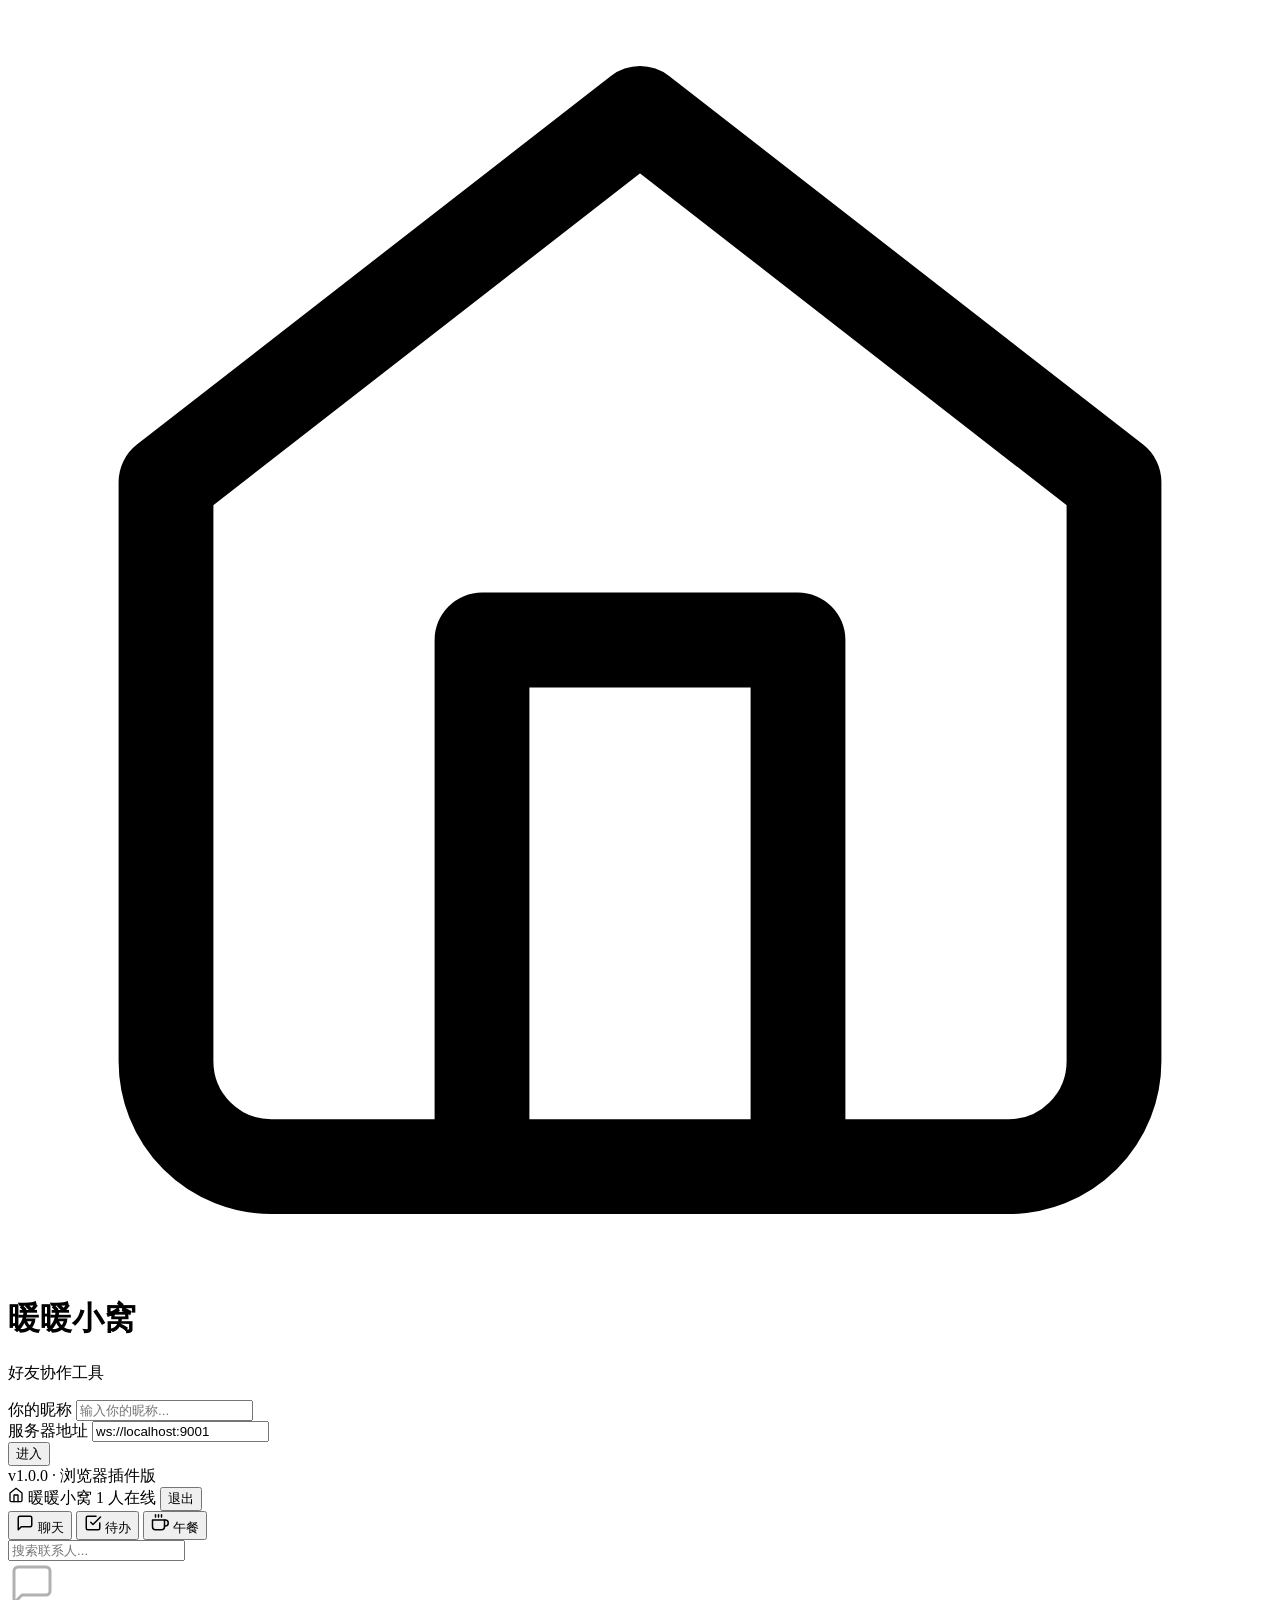
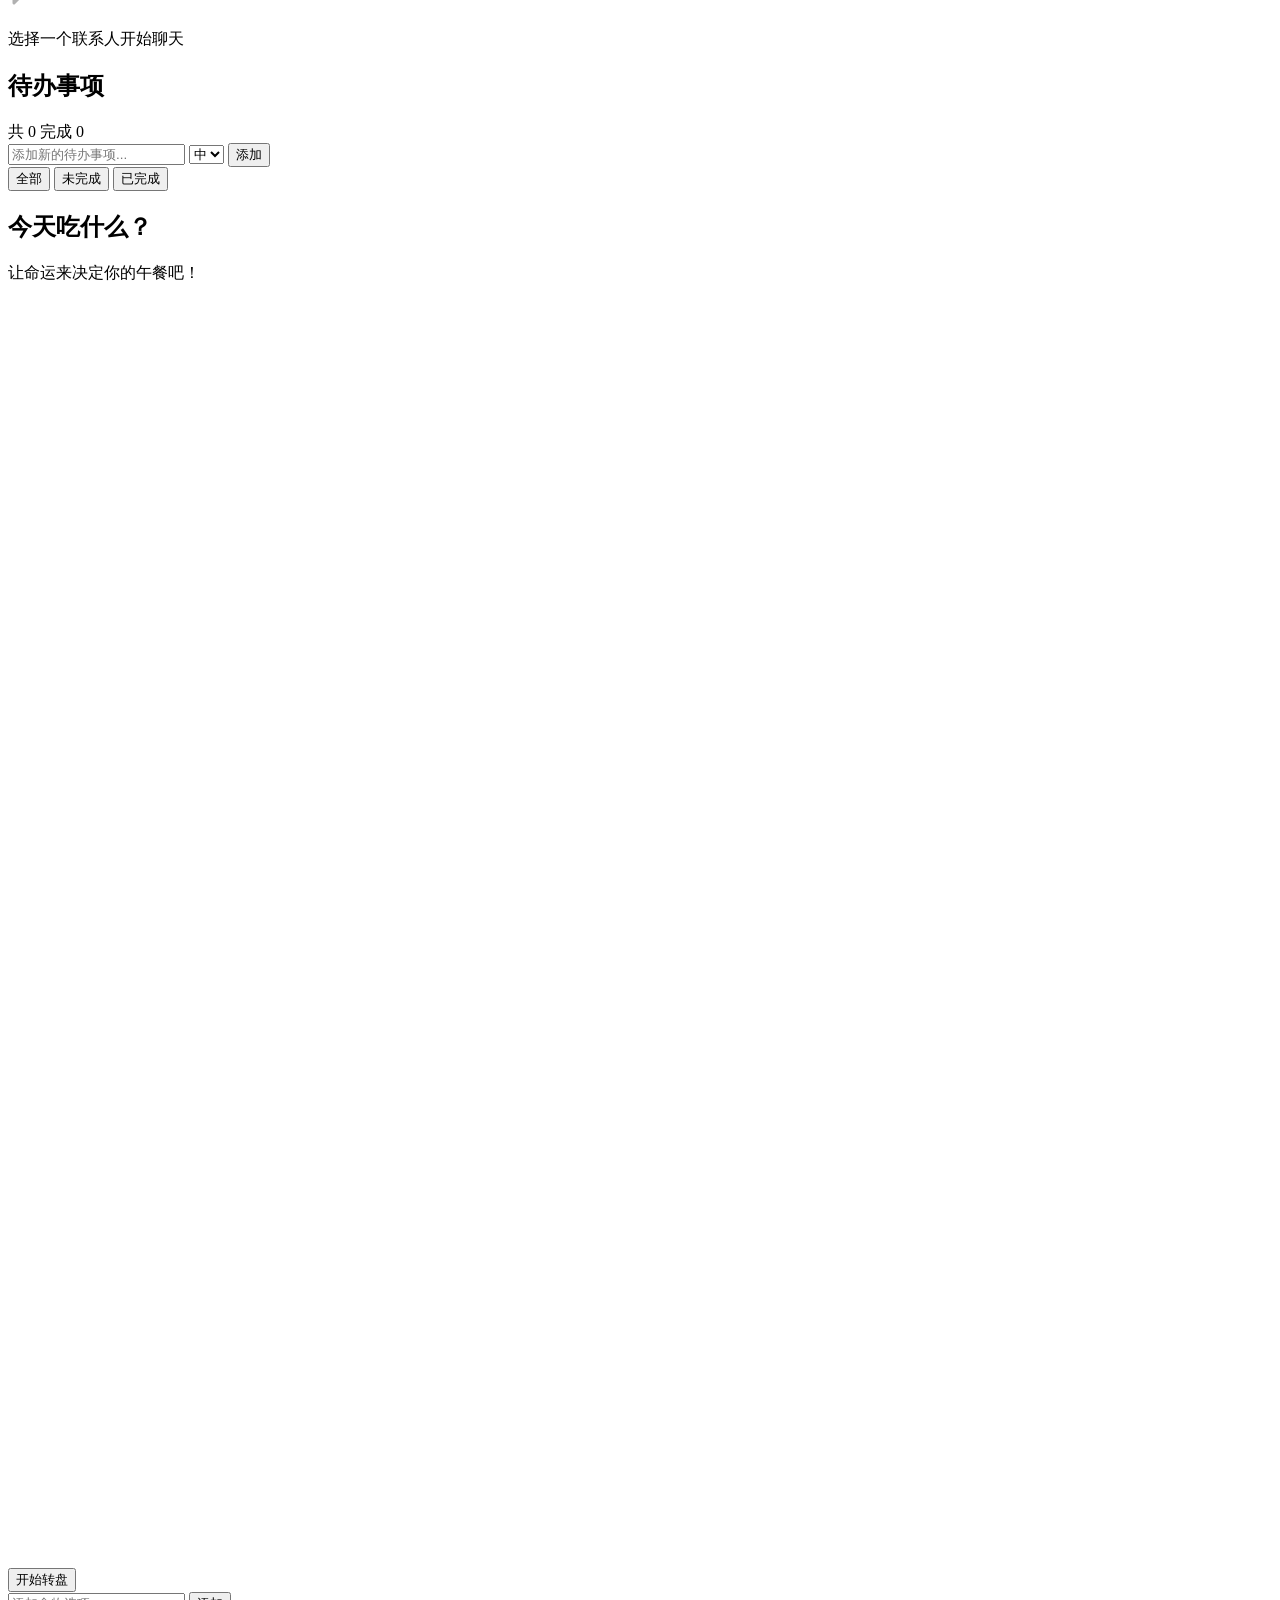
==== extension/popup.html @ 70eba866 "添加浏览器插件: extension/popup.html" ====
<!DOCTYPE html>
<html lang="zh-CN">
<head>
  <meta charset="UTF-8">
  <meta name="viewport" content="width=device-width, initial-scale=1.0">
  <title>暖暖小窝</title>
  <link rel="stylesheet" href="popup.css">
</head>
<body>

<!-- LOGIN PAGE -->
<div class="login-page" id="login-page">
  <div class="login-card">
    <div class="login-logo">
      <svg viewBox="0 0 24 24" fill="none" stroke="currentColor" stroke-width="1.8" stroke-linecap="round" stroke-linejoin="round"><path d="M3 9l9-7 9 7v11a2 2 0 0 1-2 2H5a2 2 0 0 1-2-2z"/><polyline points="9 22 9 12 15 12 15 22"/></svg>
    </div>
    <h1>暖暖小窝</h1>
    <p class="subtitle">好友协作工具</p>

    <div class="login-field">
      <label for="username-input">你的昵称</label>
      <input class="input" type="text" id="username-input" placeholder="输入你的昵称..." maxlength="12" autocomplete="off" />
    </div>

    <div class="login-field">
      <label for="server-input">服务器地址</label>
      <input class="input" type="text" id="server-input" placeholder="ws://192.168.x.x:9001" value="ws://localhost:9001" autocomplete="off" />
    </div>

    <div class="login-actions">
      <button class="btn btn-primary" id="enter-btn">进入</button>
    </div>

    <div class="login-status" id="login-status"></div>

    <div class="login-footer">
      <div class="version">v1.0.0 · 浏览器插件版</div>
    </div>
  </div>
</div>

<!-- APP SHELL -->
<div class="app-shell" id="app-shell">
  <div class="room-info-bar">
    <svg width="16" height="16" viewBox="0 0 24 24" fill="none" stroke="currentColor" stroke-width="2" stroke-linecap="round" stroke-linejoin="round"><path d="M3 9l9-7 9 7v11a2 2 0 0 1-2 2H5a2 2 0 0 1-2-2z"/><polyline points="9 22 9 12 15 12 15 22"/></svg>
    暖暖小窝
    <span class="member-count" id="member-count">1 人在线</span>
    <button class="leave-btn" id="leave-room-btn">退出</button>
  </div>

  <div class="tab-bar">
    <button class="tab-btn active" data-page="page-chat">
      <svg width="18" height="18" viewBox="0 0 24 24" fill="none" stroke="currentColor" stroke-width="2" stroke-linecap="round" stroke-linejoin="round"><path d="M21 15a2 2 0 0 1-2 2H7l-4 4V5a2 2 0 0 1 2-2h14a2 2 0 0 1 2 2z"/></svg>
      聊天
    </button>
    <button class="tab-btn" data-page="page-todo">
      <svg width="18" height="18" viewBox="0 0 24 24" fill="none" stroke="currentColor" stroke-width="2" stroke-linecap="round" stroke-linejoin="round"><path d="M9 11l3 3L22 4"/><path d="M21 12v7a2 2 0 0 1-2 2H5a2 2 0 0 1-2-2V5a2 2 0 0 1 2-2h11"/></svg>
      待办
    </button>
    <button class="tab-btn" data-page="page-lunch">
      <svg width="18" height="18" viewBox="0 0 24 24" fill="none" stroke="currentColor" stroke-width="2" stroke-linecap="round" stroke-linejoin="round"><path d="M18 8h1a4 4 0 0 1 0 8h-1"/><path d="M2 8h16v9a4 4 0 0 1-4 4H6a4 4 0 0 1-4-4V8z"/><line x1="6" y1="1" x2="6" y2="4"/><line x1="10" y1="1" x2="10" y2="4"/><line x1="14" y1="1" x2="14" y2="4"/></svg>
      午餐
    </button>
  </div>

  <!-- CHAT PAGE -->
  <div class="page active" id="page-chat">
    <div class="chat-container">
      <div class="chat-sidebar">
        <input class="input contact-search" type="text" id="contact-search-input" placeholder="搜索联系人..." />
        <div id="contact-list"></div>
      </div>
      <div class="chat-main">
        <div class="chat-empty" id="chat-empty">
          <svg width="48" height="48" viewBox="0 0 24 24" fill="none" stroke="currentColor" stroke-width="1.5" stroke-linecap="round" stroke-linejoin="round" style="opacity:0.3"><path d="M21 15a2 2 0 0 1-2 2H7l-4 4V5a2 2 0 0 1 2-2h14a2 2 0 0 1 2 2z"/></svg>
          <p>选择一个联系人开始聊天</p>
        </div>
        <div class="chat-active" id="chat-active-view" style="display:none;">
          <div class="chat-header">
            <span id="chat-header-name"></span>
          </div>
          <div class="chat-messages" id="chat-messages"></div>
          <div class="chat-input-area">
            <textarea class="input chat-input" id="chat-input" placeholder="输入消息..." rows="1"></textarea>
            <button class="btn btn-primary send-btn" id="send-btn">发送</button>
          </div>
        </div>
      </div>
    </div>
  </div>

  <!-- TODO PAGE -->
  <div class="page" id="page-todo">
    <div class="todo-header">
      <h2>待办事项</h2>
      <div class="todo-stats">
        <span class="stat-badge">共 <span id="todo-total">0</span></span>
        <span class="stat-badge done">完成 <span id="todo-done">0</span></span>
      </div>
    </div>
    <div class="todo-add">
      <input class="input" type="text" id="todo-input" placeholder="添加新的待办事项..." />
      <select class="input todo-priority" id="todo-priority">
        <option value="low">低</option>
        <option value="medium" selected>中</option>
        <option value="high">高</option>
      </select>
      <button class="btn btn-primary" id="todo-add-btn">添加</button>
    </div>
    <div class="todo-filters">
      <button class="filter-chip active" data-filter="all">全部</button>
      <button class="filter-chip" data-filter="active">未完成</button>
      <button class="filter-chip" data-filter="done">已完成</button>
    </div>
    <div class="todo-list" id="todo-list"></div>
  </div>

  <!-- LUNCH PAGE -->
  <div class="page" id="page-lunch">
    <div class="lunch-header">
      <h2>今天吃什么？</h2>
      <p class="lunch-subtitle">让命运来决定你的午餐吧！</p>
    </div>
    <div class="lunch-wheel-container">
      <div class="lunch-wheel" id="lunch-wheel">
        <svg viewBox="0 0 200 200" id="wheel-svg"></svg>
      </div>
      <div class="wheel-pointer"></div>
    </div>
    <button class="btn btn-primary spin-btn" id="spin-btn">开始转盘</button>
    <div class="lunch-result" id="lunch-result" style="display:none;">
      <div class="result-text" id="result-text"></div>
    </div>
    <div class="food-input">
      <input class="input" type="text" id="food-input" placeholder="添加食物选项..." />
      <button class="btn btn-secondary" id="food-add-btn">添加</button>
    </div>
    <div class="food-tags" id="food-tags"></div>
  </div>
</div>

<script src="popup.js"></script>
</body>
</html>
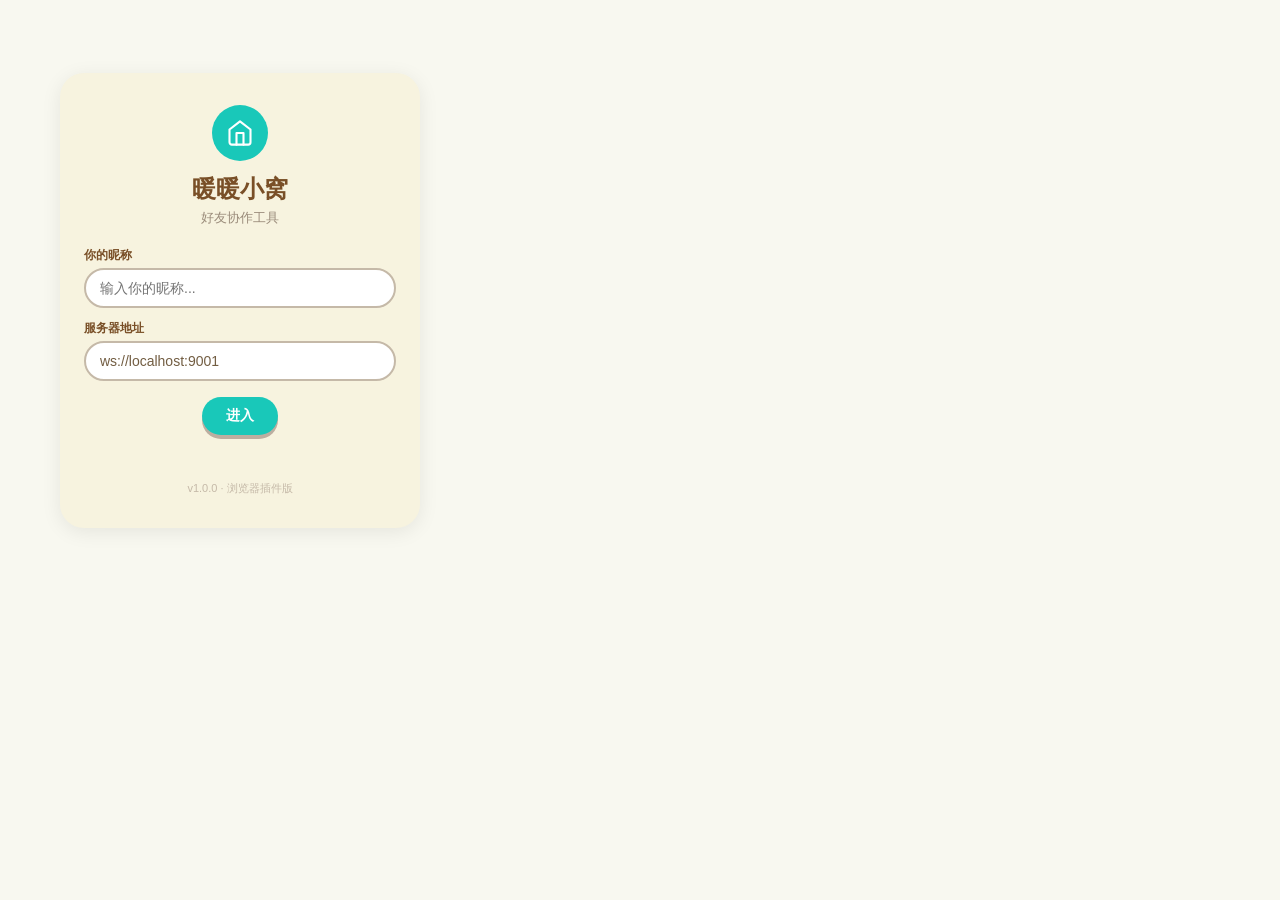
==== commit f825292f: "v1.1.0: extension/popup.html" ====
--- a/extension/popup.html
+++ b/extension/popup.html
@@ -48,6 +48,9 @@
     <button class="leave-btn" id="leave-room-btn">退出</button>
   </div>
 
+  <!-- 更新提示 -->
+  <div class="update-banner" id="update-banner" style="display:none;"></div>
+
   <div class="tab-bar">
     <button class="tab-btn active" data-page="page-chat">
       <svg width="18" height="18" viewBox="0 0 24 24" fill="none" stroke="currentColor" stroke-width="2" stroke-linecap="round" stroke-linejoin="round"><path d="M21 15a2 2 0 0 1-2 2H7l-4 4V5a2 2 0 0 1 2-2h14a2 2 0 0 1 2 2z"/></svg>
@@ -80,6 +83,7 @@
             <span id="chat-header-name"></span>
           </div>
           <div class="chat-messages" id="chat-messages"></div>
+          <div class="quote-bar" id="quote-bar" style="display:none;"></div>
           <div class="chat-input-area">
             <textarea class="input chat-input" id="chat-input" placeholder="输入消息..." rows="1"></textarea>
             <button class="btn btn-primary send-btn" id="send-btn">发送</button>
--- a/extension/popup.css
+++ b/extension/popup.css
@@ -0,0 +1,812 @@
+/* ============================================================
+   暖暖小窝 - 浏览器插件版样式
+   Cozy-Kids 设计风格
+   ============================================================ */
+
+:root {
+  /* 基础色彩 */
+  --kids-cream: #F8F8F0;
+  --kids-card: #F7F3DF;
+  --kids-title: #794F27;
+  --kids-text: #725D42;
+  --kids-muted: #9A8B7A;
+  --kids-disabled: #C5B9A8;
+  --kids-primary: #19C8B9;
+  --kids-primary-wash: #E8FAF8;
+  --kids-secondary: #F0EBD8;
+  --kids-success: #6FBA2C;
+  --kids-danger: #E85D4A;
+  --kids-warning: #FFCC00;
+  --white-pure: #FFFFFF;
+  --kids-shadow: #BDAEA0;
+
+  /* 圆角 */
+  --radius-pill: 50px;
+  --radius-card: 20px;
+  --radius-panel: 24px;
+  --radius-control: 50px;
+
+  /* 字体 */
+  --font-main: 'Nunito', -apple-system, BlinkMacSystemFont, 'Segoe UI', Roboto, sans-serif;
+
+  /* 尺寸 */
+  --popup-width: 480px;
+  --popup-height: 600px;
+}
+
+* {
+  margin: 0;
+  padding: 0;
+  box-sizing: border-box;
+}
+
+body {
+  font-family: var(--font-main);
+  background: var(--kids-cream);
+  color: var(--kids-text);
+  width: var(--popup-width);
+  height: var(--popup-height);
+  overflow: hidden;
+}
+
+/* ============================================================
+   登录页
+   ============================================================ */
+.login-page {
+  display: flex;
+  align-items: center;
+  justify-content: center;
+  width: 100%;
+  height: 100%;
+  padding: 20px;
+}
+
+.login-card {
+  background: var(--kids-card);
+  border-radius: var(--radius-panel);
+  padding: 32px 24px;
+  text-align: center;
+  box-shadow: 0 4px 20px rgba(0,0,0,0.08);
+  width: 100%;
+  max-width: 360px;
+}
+
+.login-logo {
+  width: 56px;
+  height: 56px;
+  margin: 0 auto 12px;
+  background: var(--kids-primary);
+  border-radius: 50%;
+  display: flex;
+  align-items: center;
+  justify-content: center;
+  color: var(--white-pure);
+}
+
+.login-logo svg {
+  width: 28px;
+  height: 28px;
+}
+
+.login-card h1 {
+  font-size: 24px;
+  font-weight: 800;
+  color: var(--kids-title);
+  margin-bottom: 4px;
+}
+
+.login-card .subtitle {
+  font-size: 13px;
+  color: var(--kids-muted);
+  margin-bottom: 20px;
+}
+
+.login-field {
+  text-align: left;
+  margin-bottom: 12px;
+}
+
+.login-field label {
+  display: block;
+  font-size: 12px;
+  font-weight: 700;
+  color: var(--kids-title);
+  margin-bottom: 4px;
+}
+
+.input {
+  width: 100%;
+  padding: 10px 14px;
+  border: 2px solid var(--kids-disabled);
+  border-radius: var(--radius-control);
+  font-size: 14px;
+  font-family: var(--font-main);
+  color: var(--kids-text);
+  background: var(--white-pure);
+  outline: none;
+  transition: border-color 0.2s;
+}
+
+.input:focus {
+  border-color: var(--kids-primary);
+  box-shadow: 0 0 0 3px var(--kids-primary-wash);
+}
+
+.login-actions {
+  margin-top: 16px;
+}
+
+.btn {
+  display: inline-block;
+  padding: 10px 24px;
+  border: none;
+  border-radius: var(--radius-control);
+  font-size: 14px;
+  font-weight: 700;
+  font-family: var(--font-main);
+  cursor: pointer;
+  transition: all 0.2s;
+}
+
+.btn-primary {
+  background: var(--kids-primary);
+  color: var(--white-pure);
+  box-shadow: 0 4px 0 0 var(--kids-shadow);
+}
+
+.btn-primary:hover {
+  transform: translateY(-2px);
+  box-shadow: 0 6px 0 0 var(--kids-shadow);
+}
+
+.btn-primary:active {
+  transform: translateY(2px);
+  box-shadow: 0 2px 0 0 var(--kids-shadow);
+}
+
+.btn-secondary {
+  background: var(--kids-secondary);
+  color: var(--kids-text);
+  box-shadow: 0 3px 0 0 var(--kids-shadow);
+}
+
+.btn-secondary:hover {
+  transform: translateY(-1px);
+  box-shadow: 0 4px 0 0 var(--kids-shadow);
+}
+
+.btn-secondary:active {
+  transform: translateY(1px);
+  box-shadow: 0 2px 0 0 var(--kids-shadow);
+}
+
+.login-status {
+  margin-top: 12px;
+  font-size: 12px;
+  min-height: 18px;
+}
+
+.login-status.error {
+  color: var(--kids-danger);
+}
+
+.login-status.success {
+  color: var(--kids-success);
+}
+
+.login-footer {
+  margin-top: 16px;
+  font-size: 11px;
+  color: var(--kids-disabled);
+}
+
+/* ============================================================
+   App Shell
+   ============================================================ */
+.app-shell {
+  display: none;
+  flex-direction: column;
+  width: 100%;
+  height: 100%;
+}
+
+.app-shell.active {
+  display: flex;
+}
+
+.room-info-bar {
+  display: flex;
+  align-items: center;
+  gap: 8px;
+  padding: 8px 16px;
+  background: var(--kids-card);
+  border-bottom: 1px solid var(--kids-secondary);
+  font-size: 13px;
+  font-weight: 700;
+  color: var(--kids-title);
+  flex-shrink: 0;
+}
+
+.room-info-bar svg {
+  color: var(--kids-primary);
+}
+
+.member-count {
+  margin-left: auto;
+  font-size: 11px;
+  color: var(--kids-muted);
+  font-weight: 500;
+}
+
+.leave-btn {
+  padding: 4px 10px;
+  border: none;
+  border-radius: var(--radius-control);
+  background: var(--kids-secondary);
+  color: var(--kids-muted);
+  font-size: 11px;
+  font-weight: 700;
+  cursor: pointer;
+}
+
+.leave-btn:hover {
+  background: var(--kids-danger);
+  color: var(--white-pure);
+}
+
+/* Tab Bar */
+.tab-bar {
+  display: flex;
+  background: var(--kids-card);
+  border-bottom: 1px solid var(--kids-secondary);
+  flex-shrink: 0;
+}
+
+.tab-btn {
+  flex: 1;
+  display: flex;
+  flex-direction: column;
+  align-items: center;
+  gap: 2px;
+  padding: 8px 4px;
+  border: none;
+  background: none;
+  font-size: 10px;
+  font-weight: 700;
+  color: var(--kids-muted);
+  cursor: pointer;
+  border-bottom: 2px solid transparent;
+  transition: all 0.2s;
+}
+
+.tab-btn.active {
+  color: var(--kids-primary);
+  border-bottom-color: var(--kids-primary);
+}
+
+.tab-btn svg {
+  width: 18px;
+  height: 18px;
+}
+
+/* Pages */
+.page {
+  display: none;
+  flex: 1;
+  overflow: hidden;
+}
+
+.page.active {
+  display: flex;
+  flex-direction: column;
+}
+
+/* ============================================================
+   聊天页
+   ============================================================ */
+.chat-container {
+  display: flex;
+  flex: 1;
+  overflow: hidden;
+}
+
+.chat-sidebar {
+  width: 160px;
+  border-right: 1px solid var(--kids-secondary);
+  display: flex;
+  flex-direction: column;
+  background: var(--kids-card);
+  flex-shrink: 0;
+}
+
+.contact-search {
+  margin: 8px;
+  width: auto;
+  font-size: 12px;
+  padding: 6px 10px;
+}
+
+#contact-list {
+  flex: 1;
+  overflow-y: auto;
+}
+
+.contact-item {
+  display: flex;
+  align-items: center;
+  gap: 8px;
+  padding: 8px 12px;
+  cursor: pointer;
+  transition: background 0.2s;
+  border-bottom: 1px solid var(--kids-secondary);
+}
+
+.contact-item:hover {
+  background: var(--kids-secondary);
+}
+
+.contact-item.active {
+  background: var(--kids-primary-wash);
+}
+
+.contact-avatar {
+  width: 32px;
+  height: 32px;
+  border-radius: 50%;
+  display: flex;
+  align-items: center;
+  justify-content: center;
+  font-size: 14px;
+  font-weight: 800;
+  color: var(--white-pure);
+  flex-shrink: 0;
+  position: relative;
+}
+
+.online-dot {
+  position: absolute;
+  bottom: 0;
+  right: 0;
+  width: 8px;
+  height: 8px;
+  border-radius: 50%;
+  border: 2px solid var(--kids-card);
+}
+
+.online-dot.online { background: var(--kids-success); }
+.online-dot.offline { background: var(--kids-disabled); }
+
+.contact-info {
+  flex: 1;
+  min-width: 0;
+}
+
+.contact-name {
+  font-size: 12px;
+  font-weight: 700;
+  color: var(--kids-title);
+  white-space: nowrap;
+  overflow: hidden;
+  text-overflow: ellipsis;
+}
+
+.contact-last {
+  font-size: 10px;
+  color: var(--kids-muted);
+  white-space: nowrap;
+  overflow: hidden;
+  text-overflow: ellipsis;
+}
+
+.chat-main {
+  flex: 1;
+  display: flex;
+  flex-direction: column;
+  overflow: hidden;
+}
+
+.chat-empty {
+  flex: 1;
+  display: flex;
+  flex-direction: column;
+  align-items: center;
+  justify-content: center;
+  color: var(--kids-muted);
+  font-size: 13px;
+}
+
+.chat-active {
+  flex: 1;
+  display: flex;
+  flex-direction: column;
+  overflow: hidden;
+}
+
+.chat-header {
+  padding: 8px 12px;
+  background: var(--kids-card);
+  border-bottom: 1px solid var(--kids-secondary);
+  font-size: 13px;
+  font-weight: 700;
+  color: var(--kids-title);
+}
+
+.chat-messages {
+  flex: 1;
+  overflow-y: auto;
+  padding: 12px;
+  display: flex;
+  flex-direction: column;
+  gap: 8px;
+}
+
+.msg-row {
+  display: flex;
+  max-width: 80%;
+}
+
+.msg-row.sent {
+  align-self: flex-end;
+}
+
+.msg-row.received {
+  align-self: flex-start;
+}
+
+.msg-bubble {
+  padding: 8px 12px;
+  border-radius: 16px;
+  font-size: 13px;
+  line-height: 1.4;
+  word-wrap: break-word;
+}
+
+.msg-row.sent .msg-bubble {
+  background: var(--kids-primary);
+  color: var(--white-pure);
+  border-bottom-right-radius: 4px;
+}
+
+.msg-row.received .msg-bubble {
+  background: var(--kids-card);
+  color: var(--kids-text);
+  border-bottom-left-radius: 4px;
+}
+
+.msg-time {
+  font-size: 9px;
+  color: var(--kids-disabled);
+  margin-top: 2px;
+}
+
+.msg-row.sent .msg-time {
+  text-align: right;
+}
+
+.msg-row.received .msg-time {
+  text-align: left;
+}
+
+.msg-read-status {
+  font-size: 9px;
+  margin-left: 4px;
+}
+
+.msg-read-status.read { color: var(--kids-primary); }
+.msg-read-status.unread { color: var(--kids-disabled); }
+
+.chat-input-area {
+  display: flex;
+  align-items: flex-end;
+  gap: 8px;
+  padding: 8px 12px;
+  background: var(--kids-card);
+  border-top: 1px solid var(--kids-secondary);
+}
+
+.chat-input {
+  flex: 1;
+  min-height: 32px;
+  max-height: 80px;
+  resize: none;
+  font-size: 13px;
+  padding: 6px 10px;
+}
+
+.send-btn {
+  padding: 6px 12px;
+  font-size: 12px;
+  flex-shrink: 0;
+}
+
+/* ============================================================
+   待办页
+   ============================================================ */
+.todo-header {
+  display: flex;
+  align-items: center;
+  justify-content: space-between;
+  padding: 12px 16px;
+  border-bottom: 1px solid var(--kids-secondary);
+}
+
+.todo-header h2 {
+  font-size: 16px;
+  font-weight: 800;
+  color: var(--kids-title);
+}
+
+.todo-stats {
+  display: flex;
+  gap: 8px;
+}
+
+.stat-badge {
+  font-size: 11px;
+  padding: 2px 8px;
+  border-radius: 10px;
+  background: var(--kids-secondary);
+  color: var(--kids-text);
+  font-weight: 700;
+}
+
+.stat-badge.done {
+  background: var(--kids-primary-wash);
+  color: var(--kids-primary);
+}
+
+.todo-add {
+  display: flex;
+  gap: 6px;
+  padding: 12px 16px;
+  border-bottom: 1px solid var(--kids-secondary);
+}
+
+.todo-add .input {
+  flex: 1;
+  font-size: 12px;
+  padding: 6px 10px;
+}
+
+.todo-priority {
+  width: 60px;
+  font-size: 12px;
+  padding: 6px 4px;
+}
+
+.todo-filters {
+  display: flex;
+  gap: 6px;
+  padding: 8px 16px;
+}
+
+.filter-chip {
+  padding: 4px 10px;
+  border: none;
+  border-radius: var(--radius-control);
+  font-size: 11px;
+  font-weight: 700;
+  background: var(--kids-secondary);
+  color: var(--kids-muted);
+  cursor: pointer;
+}
+
+.filter-chip.active {
+  background: var(--kids-primary);
+  color: var(--white-pure);
+}
+
+.todo-list {
+  flex: 1;
+  overflow-y: auto;
+  padding: 8px 16px;
+}
+
+.todo-item {
+  display: flex;
+  align-items: center;
+  gap: 8px;
+  padding: 8px 0;
+  border-bottom: 1px solid var(--kids-secondary);
+}
+
+.todo-checkbox {
+  width: 20px;
+  height: 20px;
+  border-radius: 50%;
+  border: 2px solid var(--kids-disabled);
+  cursor: pointer;
+  display: flex;
+  align-items: center;
+  justify-content: center;
+  flex-shrink: 0;
+  transition: all 0.2s;
+}
+
+.todo-checkbox.checked {
+  background: var(--kids-primary);
+  border-color: var(--kids-primary);
+}
+
+.todo-checkbox.checked::after {
+  content: '✓';
+  color: var(--white-pure);
+  font-size: 12px;
+  font-weight: 800;
+}
+
+.todo-text {
+  flex: 1;
+  font-size: 13px;
+  color: var(--kids-text);
+}
+
+.todo-item.done .todo-text {
+  text-decoration: line-through;
+  color: var(--kids-disabled);
+}
+
+.todo-priority-tag {
+  font-size: 10px;
+  padding: 2px 6px;
+  border-radius: 8px;
+  font-weight: 700;
+}
+
+.todo-priority-tag.high {
+  background: #FDECEC;
+  color: var(--kids-danger);
+}
+
+.todo-priority-tag.medium {
+  background: #FFF8E1;
+  color: #F5A623;
+}
+
+.todo-priority-tag.low {
+  background: var(--kids-primary-wash);
+  color: var(--kids-primary);
+}
+
+.todo-delete {
+  padding: 4px;
+  border: none;
+  background: none;
+  color: var(--kids-disabled);
+  cursor: pointer;
+  font-size: 14px;
+}
+
+.todo-delete:hover {
+  color: var(--kids-danger);
+}
+
+/* ============================================================
+   午餐页
+   ============================================================ */
+.lunch-header {
+  text-align: center;
+  padding: 16px;
+}
+
+.lunch-header h2 {
+  font-size: 18px;
+  font-weight: 800;
+  color: var(--kids-title);
+}
+
+.lunch-subtitle {
+  font-size: 12px;
+  color: var(--kids-muted);
+  margin-top: 2px;
+}
+
+.lunch-wheel-container {
+  position: relative;
+  width: 200px;
+  height: 200px;
+  margin: 0 auto;
+}
+
+.lunch-wheel {
+  width: 100%;
+  height: 100%;
+  border-radius: 50%;
+  transition: transform 3s cubic-bezier(0.17, 0.67, 0.12, 0.99);
+  box-shadow: 0 4px 12px rgba(0,0,0,0.15);
+}
+
+.wheel-pointer {
+  position: absolute;
+  top: -8px;
+  left: 50%;
+  transform: translateX(-50%);
+  width: 0;
+  height: 0;
+  border-left: 10px solid transparent;
+  border-right: 10px solid transparent;
+  border-top: 16px solid var(--kids-danger);
+  z-index: 10;
+}
+
+.spin-btn {
+  display: block;
+  margin: 16px auto;
+  padding: 10px 32px;
+}
+
+.lunch-result {
+  text-align: center;
+  padding: 12px;
+  margin: 0 16px;
+  background: var(--kids-primary-wash);
+  border-radius: var(--radius-card);
+}
+
+.result-text {
+  font-size: 16px;
+  font-weight: 800;
+  color: var(--kids-title);
+}
+
+.food-input {
+  display: flex;
+  gap: 6px;
+  padding: 12px 16px;
+}
+
+.food-input .input {
+  flex: 1;
+  font-size: 12px;
+  padding: 6px 10px;
+}
+
+.food-tags {
+  display: flex;
+  flex-wrap: wrap;
+  gap: 6px;
+  padding: 0 16px 16px;
+}
+
+.food-tag {
+  display: inline-flex;
+  align-items: center;
+  gap: 4px;
+  padding: 4px 10px;
+  border-radius: var(--radius-control);
+  font-size: 11px;
+  font-weight: 700;
+  background: var(--kids-secondary);
+  color: var(--kids-text);
+}
+
+.food-tag-remove {
+  cursor: pointer;
+  opacity: 0.5;
+  font-size: 14px;
+}
+
+.food-tag-remove:hover {
+  opacity: 1;
+  color: var(--kids-danger);
+}
+
+/* ============================================================
+   滚动条
+   ============================================================ */
+::-webkit-scrollbar {
+  width: 4px;
+}
+
+::-webkit-scrollbar-track {
+  background: transparent;
+}
+
+::-webkit-scrollbar-thumb {
+  background: var(--kids-disabled);
+  border-radius: 2px;
+}
+
+::-webkit-scrollbar-thumb:hover {
+  background: var(--kids-muted);
+}
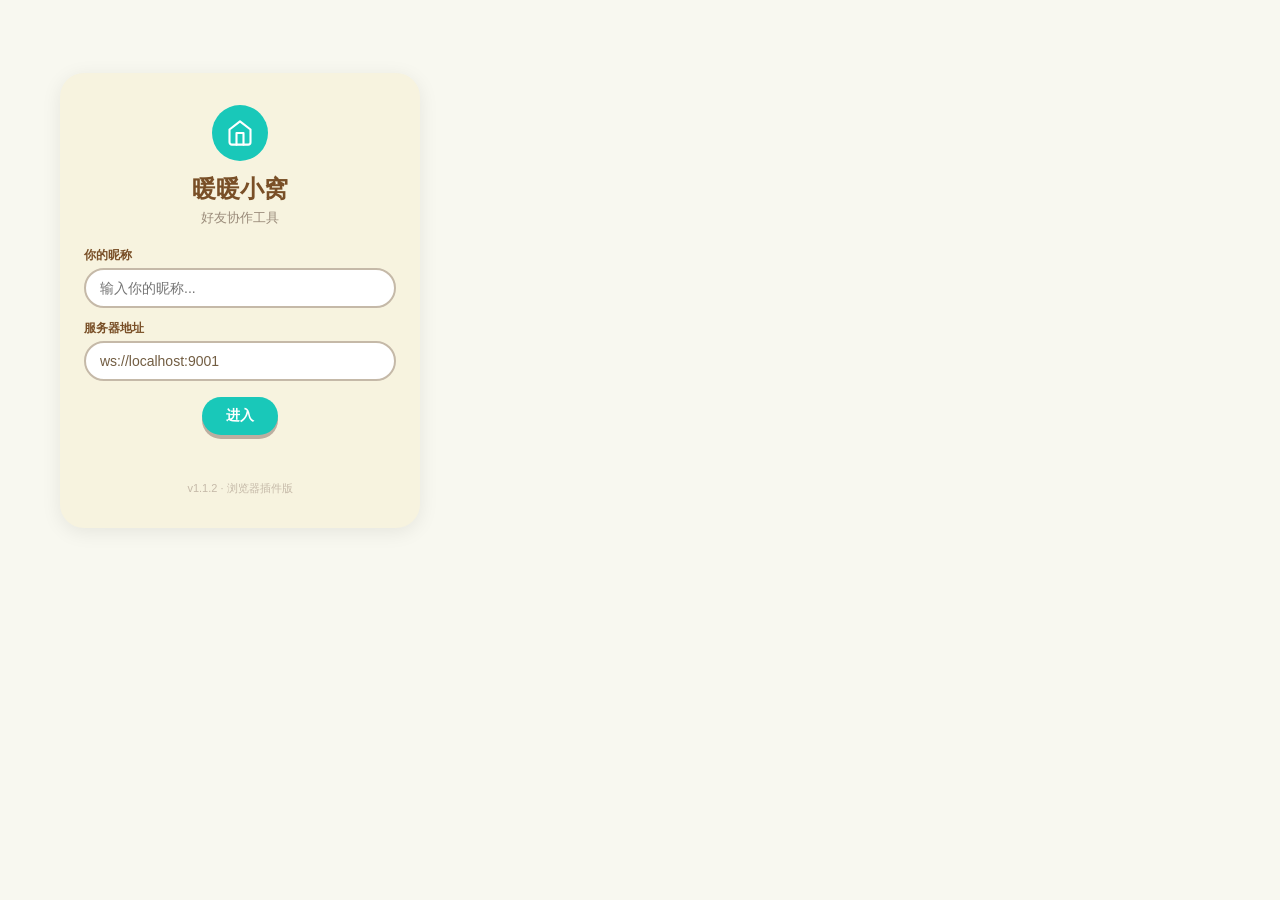
==== commit 1caed1df: "version display: extension/popup.html" ====
--- a/extension/popup.html
+++ b/extension/popup.html
@@ -34,7 +34,7 @@
     <div class="login-status" id="login-status"></div>
 
     <div class="login-footer">
-      <div class="version">v1.0.0 · 浏览器插件版</div>
+      <div class="version" id="login-version">v1.1.2 · 浏览器插件版</div>
     </div>
   </div>
 </div>
@@ -44,7 +44,9 @@
   <div class="room-info-bar">
     <svg width="16" height="16" viewBox="0 0 24 24" fill="none" stroke="currentColor" stroke-width="2" stroke-linecap="round" stroke-linejoin="round"><path d="M3 9l9-7 9 7v11a2 2 0 0 1-2 2H5a2 2 0 0 1-2-2z"/><polyline points="9 22 9 12 15 12 15 22"/></svg>
     暖暖小窝
+    <span class="lan-ip-badge" id="lan-ip-display" style="display:none;"></span>
     <span class="member-count" id="member-count">1 人在线</span>
+    <span class="version-badge" id="version-badge"></span>
     <button class="leave-btn" id="leave-room-btn">退出</button>
   </div>
 
@@ -84,7 +86,9 @@
           </div>
           <div class="chat-messages" id="chat-messages"></div>
           <div class="quote-bar" id="quote-bar" style="display:none;"></div>
+          <div class="emoji-panel" id="emoji-panel" style="display:none;"></div>
           <div class="chat-input-area">
+            <button class="emoji-btn" id="emoji-btn" title="表情">😊</button>
             <textarea class="input chat-input" id="chat-input" placeholder="输入消息..." rows="1"></textarea>
             <button class="btn btn-primary send-btn" id="send-btn">发送</button>
           </div>
--- a/extension/popup.css
+++ b/extension/popup.css
@@ -254,6 +254,17 @@
   color: var(--white-pure);
 }
 
+.lan-ip-badge {
+  display: inline-block;
+  padding: 2px 8px;
+  border-radius: 10px;
+  background: var(--kids-primary-wash);
+  color: var(--kids-primary);
+  font-size: 10px;
+  font-weight: 700;
+  margin-left: 4px;
+}
+
 /* Tab Bar */
 .tab-bar {
   display: flex;
@@ -517,6 +528,49 @@
   padding: 6px 12px;
   font-size: 12px;
   flex-shrink: 0;
+}
+
+.emoji-btn {
+  background: none;
+  border: none;
+  cursor: pointer;
+  font-size: 18px;
+  padding: 4px;
+  border-radius: 6px;
+  transition: background 0.15s;
+  flex-shrink: 0;
+}
+
+.emoji-btn:hover {
+  background: rgba(0,0,0,0.05);
+}
+
+.emoji-panel {
+  display: grid;
+  grid-template-columns: repeat(8, 1fr);
+  gap: 2px;
+  padding: 8px;
+  background: var(--kids-card);
+  border-top: 1px solid var(--kids-secondary);
+  max-height: 120px;
+  overflow-y: auto;
+}
+
+.emoji-item {
+  display: flex;
+  align-items: center;
+  justify-content: center;
+  font-size: 20px;
+  padding: 4px;
+  cursor: pointer;
+  border-radius: 6px;
+  transition: background 0.15s;
+  user-select: none;
+}
+
+.emoji-item:hover {
+  background: rgba(0,0,0,0.08);
+  transform: scale(1.2);
 }
 
 /* ============================================================
@@ -810,3 +864,96 @@
 ::-webkit-scrollbar-thumb:hover {
   background: var(--kids-muted);
 }
+
+/* ============================================================
+   更新提示横幅
+   ============================================================ */
+.update-banner {
+  display: flex;
+  align-items: center;
+  gap: 8px;
+  padding: 8px 16px;
+  background: #FFF8E1;
+  border-bottom: 1px solid #FFCC00;
+  font-size: 12px;
+  color: var(--kids-title);
+  flex-shrink: 0;
+}
+
+.update-banner span:first-child {
+  flex: 1;
+}
+
+/* ============================================================
+   引用回复样式
+   ============================================================ */
+.msg-quote {
+  background: rgba(0,0,0,0.05);
+  border-left: 3px solid var(--kids-primary);
+  padding: 4px 8px;
+  margin-bottom: 4px;
+  border-radius: 4px;
+  font-size: 11px;
+  color: var(--kids-muted);
+  max-width: 200px;
+  overflow: hidden;
+  text-overflow: ellipsis;
+  white-space: nowrap;
+}
+
+.msg-quote .quote-author {
+  font-weight: 700;
+  color: var(--kids-title);
+}
+
+.msg-quote-btn {
+  cursor: pointer;
+  margin-left: 6px;
+  opacity: 0.3;
+  transition: opacity 0.2s;
+  font-size: 12px;
+}
+
+.msg-quote-btn:hover {
+  opacity: 1;
+  color: var(--kids-primary);
+}
+
+.quote-bar {
+  display: flex;
+  align-items: center;
+  gap: 8px;
+  padding: 6px 12px;
+  background: var(--kids-card);
+  border-top: 1px solid var(--kids-secondary);
+  font-size: 12px;
+}
+
+.quote-bar-content {
+  flex: 1;
+  min-width: 0;
+  overflow: hidden;
+  text-overflow: ellipsis;
+  white-space: nowrap;
+}
+
+.quote-bar-author {
+  font-weight: 700;
+  color: var(--kids-title);
+}
+
+.quote-bar-text {
+  color: var(--kids-muted);
+}
+
+.quote-bar-cancel {
+  cursor: pointer;
+  opacity: 0.5;
+  font-size: 16px;
+  flex-shrink: 0;
+}
+
+.quote-bar-cancel:hover {
+  opacity: 1;
+  color: var(--kids-danger);
+}
